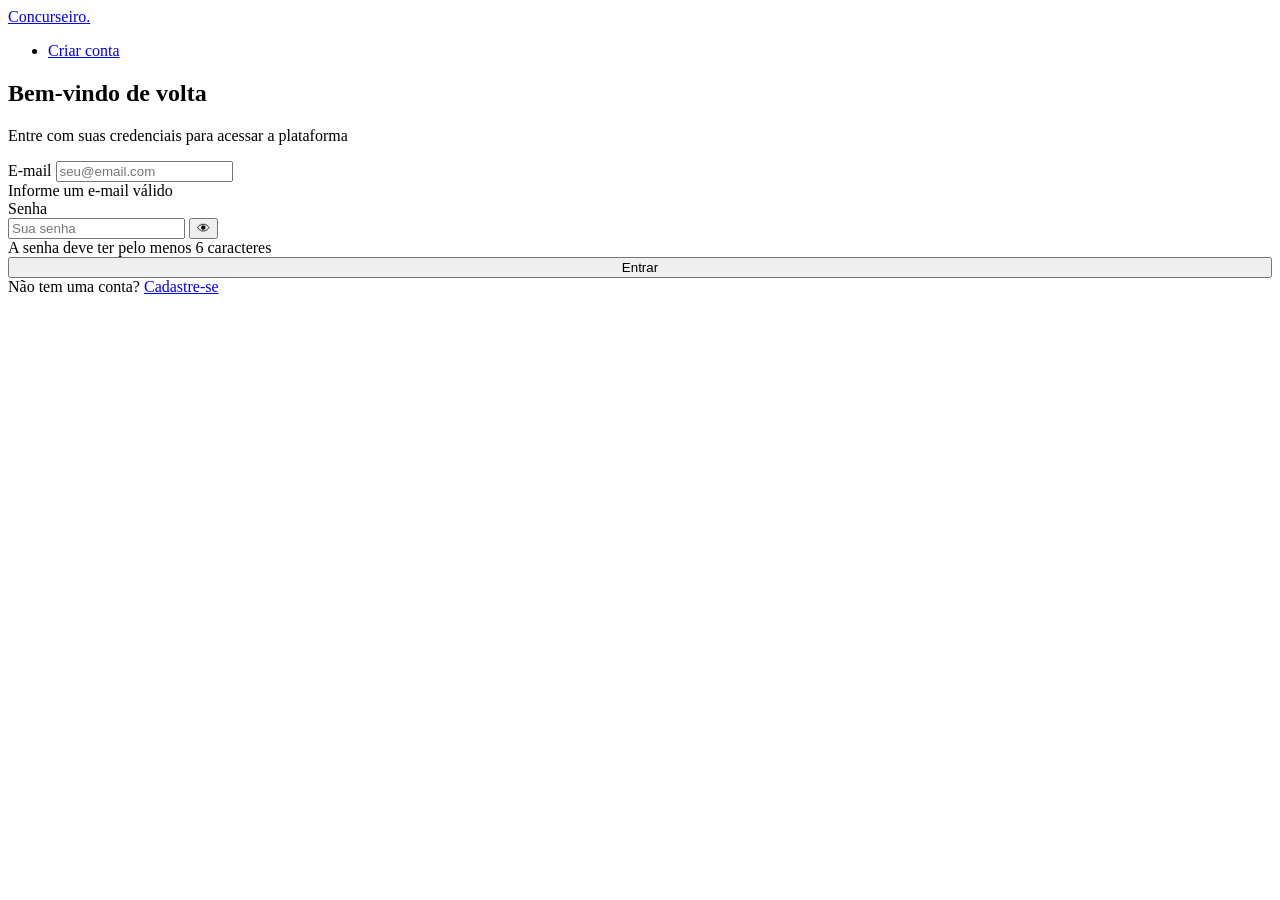
==== src/main/resources/static/login.html @ 9562c2b9 "Add user interface for exam question platform and improve error handling Introduces frontend pages (" ====
<!DOCTYPE html>
<html lang="pt-BR">
<head>
    <meta charset="UTF-8">
    <meta name="viewport" content="width=device-width, initial-scale=1.0">
    <title>Entrar - Concurseiro</title>
    <link rel="preconnect" href="https://fonts.googleapis.com">
    <link href="https://fonts.googleapis.com/css2?family=Inter:wght@400;500;600;700;800&display=swap" rel="stylesheet">
    <link rel="stylesheet" href="/css/style.css">
</head>
<body>
    <nav class="navbar">
        <a href="/" class="navbar-brand">
            Concurseiro<span>.</span>
        </a>
        <ul class="navbar-nav">
            <li><a href="/register.html" class="nav-link">Criar conta</a></li>
        </ul>
    </nav>

    <main class="auth-page">
        <div class="auth-card">
            <h2>Bem-vindo de volta</h2>
            <p class="auth-subtitle">Entre com suas credenciais para acessar a plataforma</p>

            <div id="alertBox" class="alert alert-error">
                <span id="alertMsg"></span>
            </div>

            <form id="loginForm" novalidate>
                <div class="form-group">
                    <label for="email">E-mail</label>
                    <input type="email" id="email" class="form-control" placeholder="seu@email.com" autocomplete="email" required>
                    <div class="form-error" id="emailError">Informe um e-mail válido</div>
                </div>

                <div class="form-group">
                    <label for="senha">Senha</label>
                    <div class="password-toggle">
                        <input type="password" id="senha" class="form-control" placeholder="Sua senha" autocomplete="current-password" required minlength="6">
                        <button type="button" class="toggle-btn" onclick="togglePassword()">&#128065;</button>
                    </div>
                    <div class="form-error" id="senhaError">A senha deve ter pelo menos 6 caracteres</div>
                </div>

                <button type="submit" class="btn btn-primary btn-lg" style="width:100%" id="submitBtn">
                    Entrar
                </button>
            </form>

            <div class="auth-footer">
                Não tem uma conta? <a href="/register.html">Cadastre-se</a>
            </div>
        </div>
    </main>

    <script src="/js/api.js"></script>
    <script>
        function togglePassword() {
            var input = document.getElementById('senha');
            input.type = input.type === 'password' ? 'text' : 'password';
        }

        function showError(fieldId, show) {
            var input = document.getElementById(fieldId);
            var error = document.getElementById(fieldId + 'Error');
            if (show) {
                input.classList.add('error');
                error.classList.add('visible');
            } else {
                input.classList.remove('error');
                error.classList.remove('visible');
            }
        }

        function showAlert(msg, type) {
            var box = document.getElementById('alertBox');
            var msgEl = document.getElementById('alertMsg');
            box.className = 'alert alert-' + type + ' visible';
            msgEl.textContent = msg;
        }

        function hideAlert() {
            document.getElementById('alertBox').classList.remove('visible');
        }

        document.getElementById('loginForm').addEventListener('submit', async function(e) {
            e.preventDefault();
            hideAlert();

            var email = document.getElementById('email').value.trim();
            var senha = document.getElementById('senha').value;

            var emailValid = /^[^\s@]+@[^\s@]+\.[^\s@]+$/.test(email);
            var senhaValid = senha.length >= 6;

            showError('email', !emailValid);
            showError('senha', !senhaValid);

            if (!emailValid || !senhaValid) return;

            var btn = document.getElementById('submitBtn');
            btn.disabled = true;
            btn.innerHTML = '<span class="spinner"></span> Entrando...';

            try {
                await api.login(email, senha);
                window.location.href = '/';
            } catch (err) {
                showAlert(err.message, 'error');
            } finally {
                btn.disabled = false;
                btn.textContent = 'Entrar';
            }
        });

        if (api.isAuthenticated()) {
            window.location.href = '/';
        }
    </script>
</body>
</html>
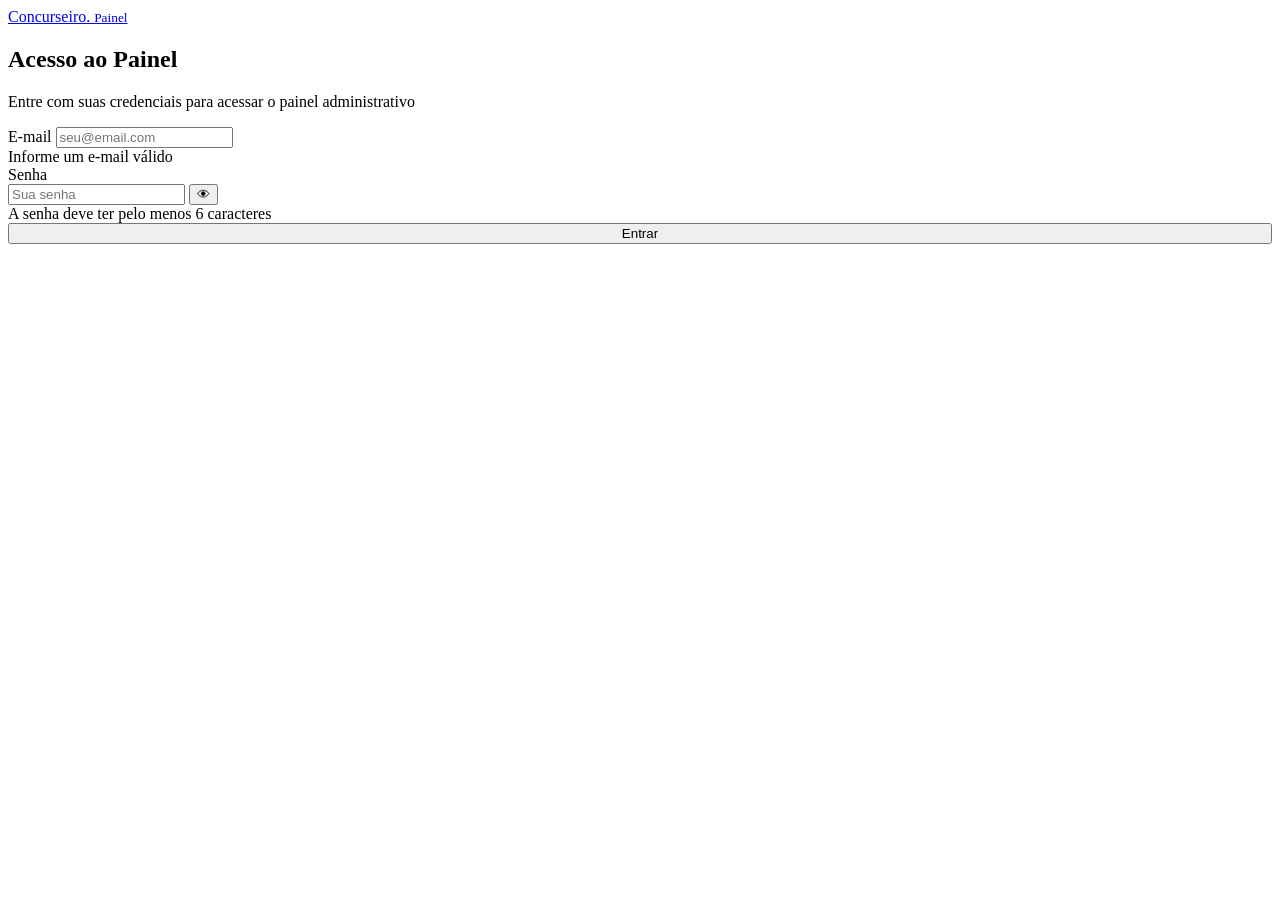
==== commit 0ea882c8: "Adapt the application to function as an administrative panel Remove marketing content and user regis" ====
--- a/src/main/resources/static/login.html
+++ b/src/main/resources/static/login.html
@@ -3,25 +3,22 @@
 <head>
     <meta charset="UTF-8">
     <meta name="viewport" content="width=device-width, initial-scale=1.0">
-    <title>Entrar - Concurseiro</title>
+    <title>Login - Concurseiro Painel</title>
     <link rel="preconnect" href="https://fonts.googleapis.com">
-    <link href="https://fonts.googleapis.com/css2?family=Inter:wght@400;500;600;700;800&display=swap" rel="stylesheet">
+    <link href="https://fonts.googleapis.com/css2?family=Inter:wght@400;500;600;700&display=swap" rel="stylesheet">
     <link rel="stylesheet" href="/css/style.css">
 </head>
 <body>
     <nav class="navbar">
         <a href="/" class="navbar-brand">
-            Concurseiro<span>.</span>
+            Concurseiro<span>.</span> <small class="navbar-tag">Painel</small>
         </a>
-        <ul class="navbar-nav">
-            <li><a href="/register.html" class="nav-link">Criar conta</a></li>
-        </ul>
     </nav>
 
     <main class="auth-page">
         <div class="auth-card">
-            <h2>Bem-vindo de volta</h2>
-            <p class="auth-subtitle">Entre com suas credenciais para acessar a plataforma</p>
+            <h2>Acesso ao Painel</h2>
+            <p class="auth-subtitle">Entre com suas credenciais para acessar o painel administrativo</p>
 
             <div id="alertBox" class="alert alert-error">
                 <span id="alertMsg"></span>
@@ -47,10 +44,6 @@
                     Entrar
                 </button>
             </form>
-
-            <div class="auth-footer">
-                Não tem uma conta? <a href="/register.html">Cadastre-se</a>
-            </div>
         </div>
     </main>
 
